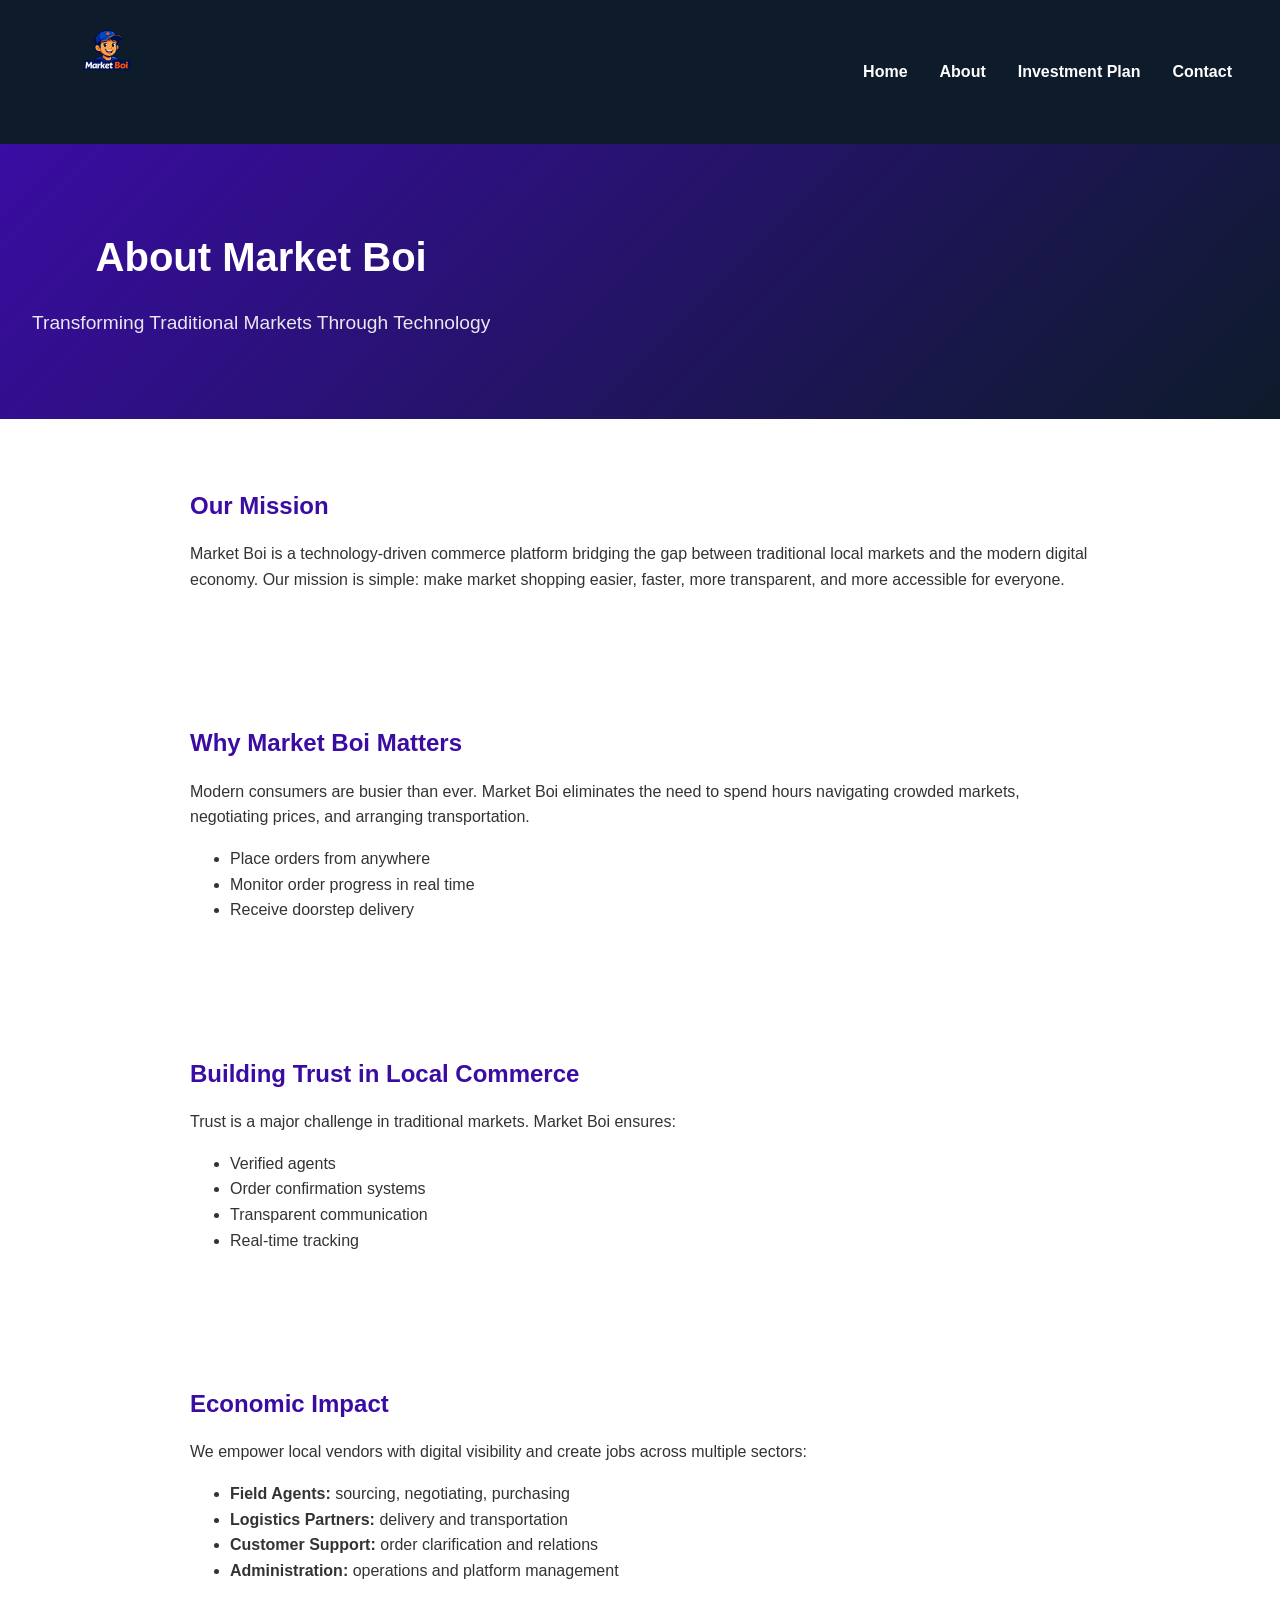
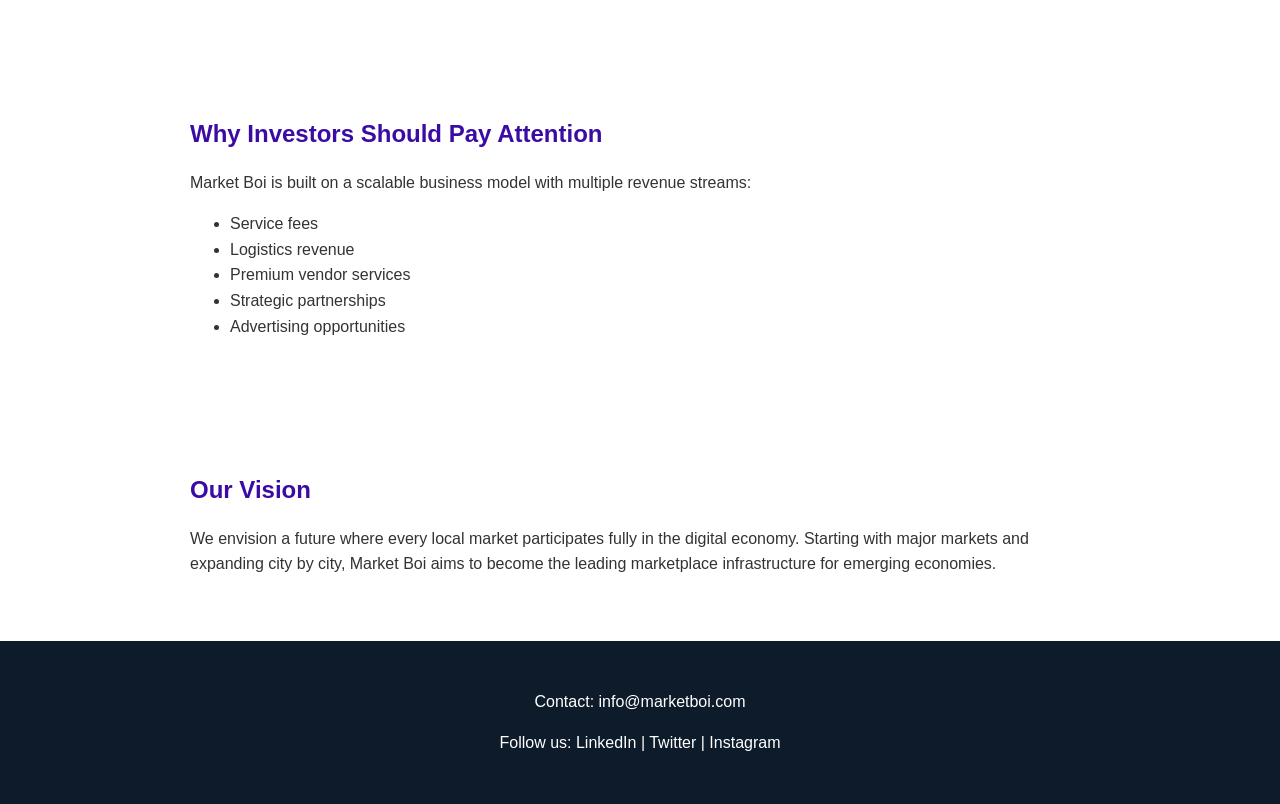
==== about.html @ b603a99d "Initial Market Boi website" ====
<!DOCTYPE html>
<html lang="en">
<head>
  <meta charset="UTF-8">
  <meta name="viewport" content="width=device-width, initial-scale=1.0">
  <title>About Market Boi</title>
  <link rel="stylesheet" href="style.css">
</head>
<body>
  <!-- Header -->
  <header class="header">
    <a href="index.html" class="logo-link">
      <img src="./assets/logo.png" alt="Market Boi Logo" class="logo-img">
    </a>
    <nav class="navbar">
      <ul class="nav-links">
        <li><a href="index.html">Home</a></li>
        <li><a href="about.html" class="active">About</a></li>
        <li><a href="investment.html">Investment Plan</a></li>
        <li><a href="index.html#contact">Contact</a></li>
      </ul>
    </nav>
  </header>

  <!-- About Hero -->
  <section class="hero about-hero">
    <div class="hero-content">
      <h1>About Market Boi</h1>
      <p>Transforming Traditional Markets Through Technology</p>
    </div>
  </section>

  <!-- About Content -->
  <section class="section">
    <h2>Our Mission</h2>
    <p>Market Boi is a technology-driven commerce platform bridging the gap between traditional local markets and the modern digital economy. Our mission is simple: make market shopping easier, faster, more transparent, and more accessible for everyone.</p>
  </section>

  <section class="section">
    <h2>Why Market Boi Matters</h2>
    <p>Modern consumers are busier than ever. Market Boi eliminates the need to spend hours navigating crowded markets, negotiating prices, and arranging transportation.</p>
    <ul>
      <li>Place orders from anywhere</li>
      <li>Monitor order progress in real time</li>
      <li>Receive doorstep delivery</li>
    </ul>
  </section>

  <section class="section">
    <h2>Building Trust in Local Commerce</h2>
    <p>Trust is a major challenge in traditional markets. Market Boi ensures:</p>
    <ul>
      <li>Verified agents</li>
      <li>Order confirmation systems</li>
      <li>Transparent communication</li>
      <li>Real-time tracking</li>
    </ul>
  </section>

  <section class="section">
    <h2>Economic Impact</h2>
    <p>We empower local vendors with digital visibility and create jobs across multiple sectors:</p>
    <ul>
      <li><strong>Field Agents:</strong> sourcing, negotiating, purchasing</li>
      <li><strong>Logistics Partners:</strong> delivery and transportation</li>
      <li><strong>Customer Support:</strong> order clarification and relations</li>
      <li><strong>Administration:</strong> operations and platform management</li>
    </ul>
  </section>

  <section class="section">
    <h2>Why Investors Should Pay Attention</h2>
    <p>Market Boi is built on a scalable business model with multiple revenue streams:</p>
    <ul>
      <li>Service fees</li>
      <li>Logistics revenue</li>
      <li>Premium vendor services</li>
      <li>Strategic partnerships</li>
      <li>Advertising opportunities</li>
    </ul>
  </section>

  <section class="section">
    <h2>Our Vision</h2>
    <p>We envision a future where every local market participates fully in the digital economy. Starting with major markets and expanding city by city, Market Boi aims to become the leading marketplace infrastructure for emerging economies.</p>
  </section>

  <!-- Footer -->
  <footer>
    <p>Contact: info@marketboi.com</p>
    <p>Follow us: LinkedIn | Twitter | Instagram</p>
  </footer>
</body>
</html>
---- style.css ----
/* Header and Navigation Bar */
.header {
  display: flex;
  align-items: center;
  justify-content: space-between;
  padding: 1rem 2rem;
  background: #0d1b2a;
  position: sticky;
  top: 0;
  z-index: 1000;
}

.logo-link {
  text-decoration: none;
}

.logo-img {
  height: 60px;
  cursor: pointer;
  transition: transform 0.2s ease;
}

.logo-img:hover {
  transform: scale(1.05);
}

.navbar .nav-links {
  list-style: none;
  display: flex;
  gap: 2rem;
  margin: 0;
  padding: 0;
}

.navbar .nav-links li a {
  color: white;
  text-decoration: none;
  font-weight: 600;
  transition: color 0.3s ease;
}

.navbar .nav-links li a:hover {
  color: #ff6f00; /* Accent orange */
}

.header {
  display: flex;
  align-items: center;
  padding: 1rem 3rem;
  background: #0d1b2a;
}

.logo-link {
  text-decoration: none;
}

.logo-img {
  height: 80px;
  cursor: pointer;
  transition: transform 0.2s ease;
}

.logo-img:hover {
  transform: scale(1.05);
}

.logo-img {
  max-width: 200px;
  display: block;
  margin: 0 auto 2rem auto;
}

.flowchart-img, .preview-img {
  max-width: 100%;
  display: block;
  margin: 2rem auto;
  border-radius: 12px;
  box-shadow: 0 4px 12px rgba(0,0,0,0.15);
}

body {
  margin: 0;
  font-family: 'Segoe UI', sans-serif;
  background: #fff;
  color: #333;
  line-height: 1.6;
}

.hero {
  display: flex;
  justify-content: space-between;
  align-items: center;
  padding: 4rem;
  background: linear-gradient(135deg, #0d1b2a, #3a0ca3);
  color: white;
}

.hero h1 {
  font-size: 2.5rem;
  margin-bottom: 1rem;
}

.hero p {
  font-size: 1.2rem;
  margin-bottom: 2rem;
}

.cta-buttons .btn {
  margin-right: 1rem;
  padding: 0.8rem 1.5rem;
  border: none;
  cursor: pointer;
  font-weight: bold;
  border-radius: 6px;
  transition: transform 0.2s ease;
}

.btn.primary {
  background: #ff6f00;
  color: white;
}

.btn.secondary {
  background: white;
  color: #3a0ca3;
}

.btn:hover {
  transform: scale(1.05);
}

.section {
  padding: 3rem;
  max-width: 900px;
  margin: auto;
}

.section h2 {
  color: #3a0ca3;
  margin-bottom: 1rem;
}

.features-grid {
  display: grid;
  grid-template-columns: repeat(auto-fit, minmax(150px, 1fr));
  gap: 1rem;
}

.feature {
  background: #f3f3f3;
  padding: 1rem;
  border-radius: 8px;
  text-align: center;
}

footer {
  background: #0d1b2a;
  color: white;
  text-align: center;
  padding: 2rem;
}

/* Floating WhatsApp Button */
#whatsapp-float {
  position: fixed;
  bottom: 20px;
  right: 20px;
  background: #25D366; /* WhatsApp green */
  color: white;
  font-size: 1.5rem;
  padding: 15px;
  border-radius: 50%;
  cursor: pointer;
  box-shadow: 0 4px 6px rgba(0,0,0,0.2);
  transition: transform 0.2s ease;
  z-index: 1000;
}

#whatsapp-float:hover {
  transform: scale(1.1);
}
/* Modal Styling */
.modal {
  display: none; /* hidden by default */
  position: fixed;
  z-index: 2000;
  left: 0;
  top: 0;
  width: 100%;
  height: 100%;
  background: rgba(0,0,0,0.6);
  justify-content: center;
  align-items: center;
}

.modal-content {
  background: white;
  padding: 2rem;
  border-radius: 10px;
  text-align: center;
  max-width: 400px;
  animation: fadeIn 0.5s ease;
}

@keyframes fadeIn {
  from {opacity: 0; transform: scale(0.9);}
  to {opacity: 1; transform: scale(1);}
}

/* Countdown Loader */
#countdown {
  margin: 1rem 0;
  font-size: 1.5rem;
  font-weight: bold;
  color: #3a0ca3;
}
/* About Hero */
.about-hero {
  background: linear-gradient(135deg, #3a0ca3, #0d1b2a);
  color: white;
  text-align: center;
  padding: 3rem 2rem;
}

.about-hero h1 {
  font-size: 2.5rem;
  margin-bottom: 0.5rem;
}

.about-hero p {
  font-size: 1.2rem;
  opacity: 0.9;
}

/* Active nav link */
.nav-links .active {
  color: #ff6f00;
  font-weight: bold;
}
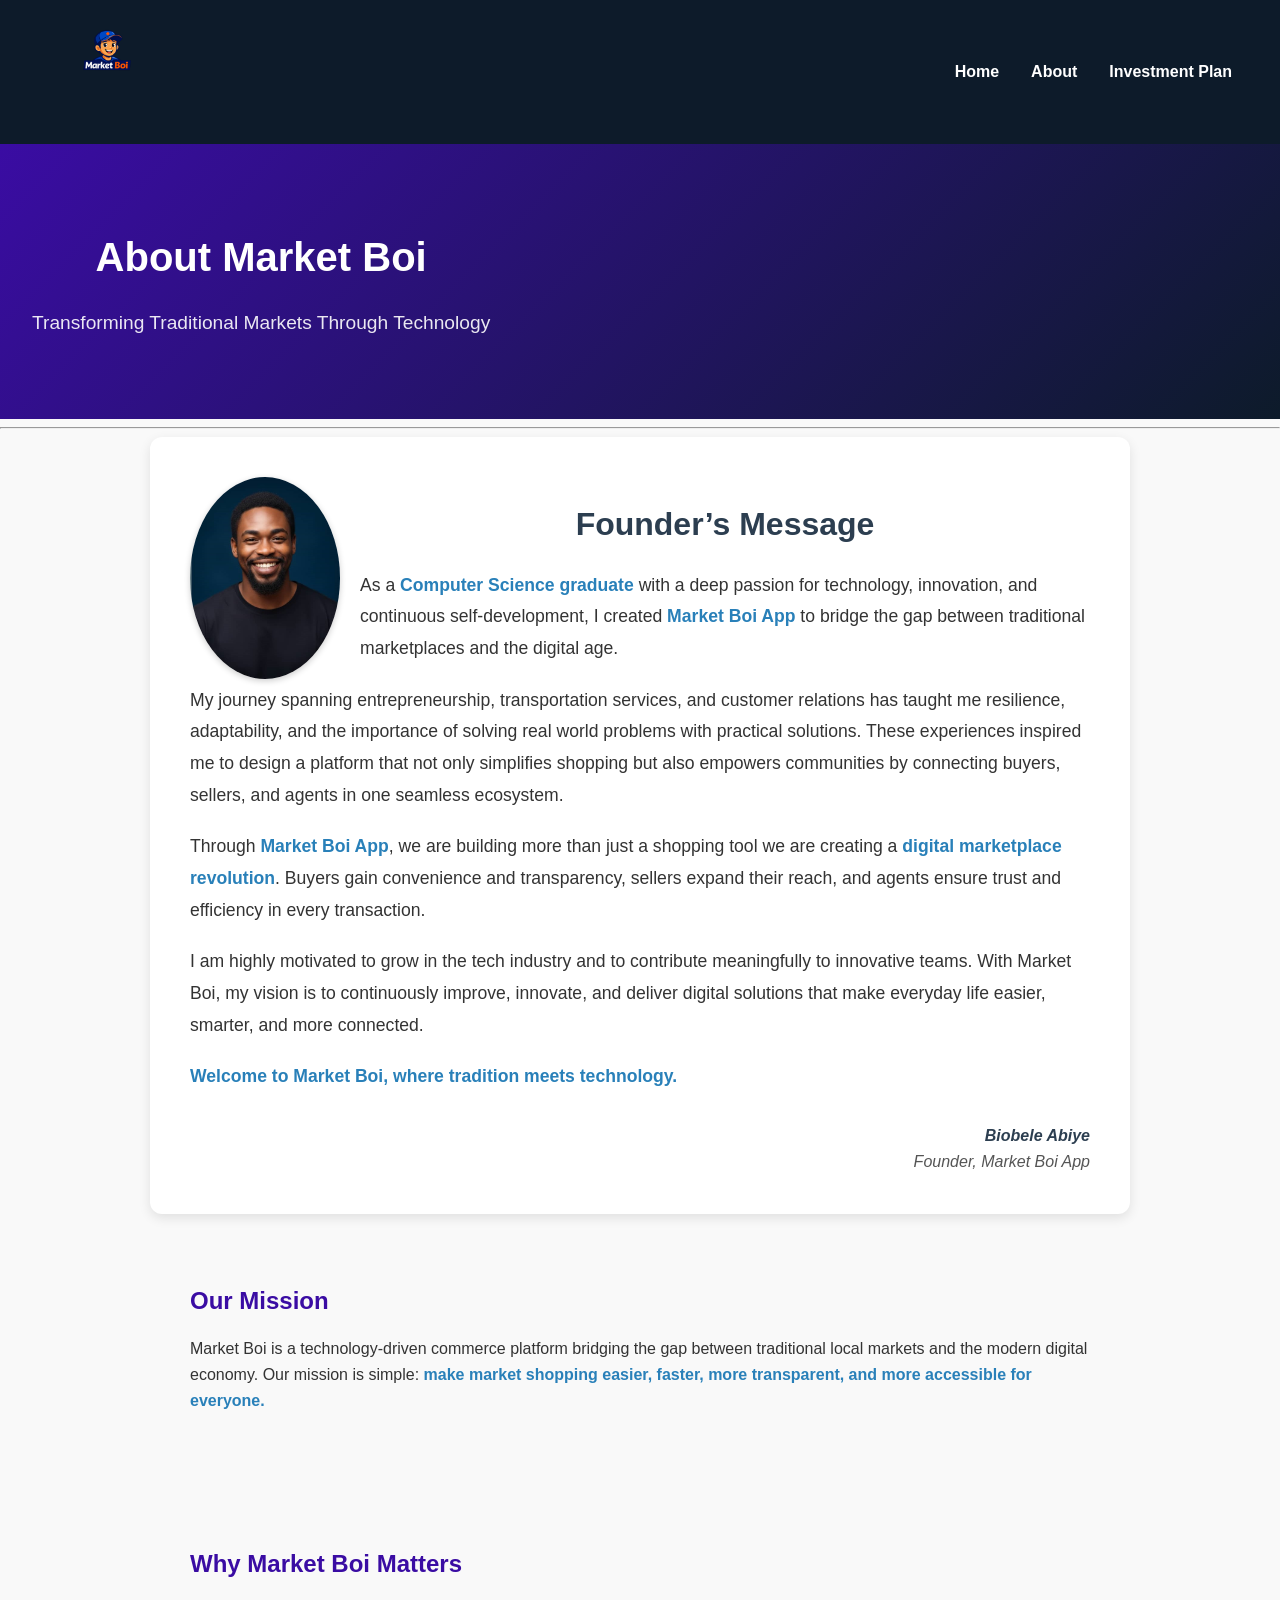
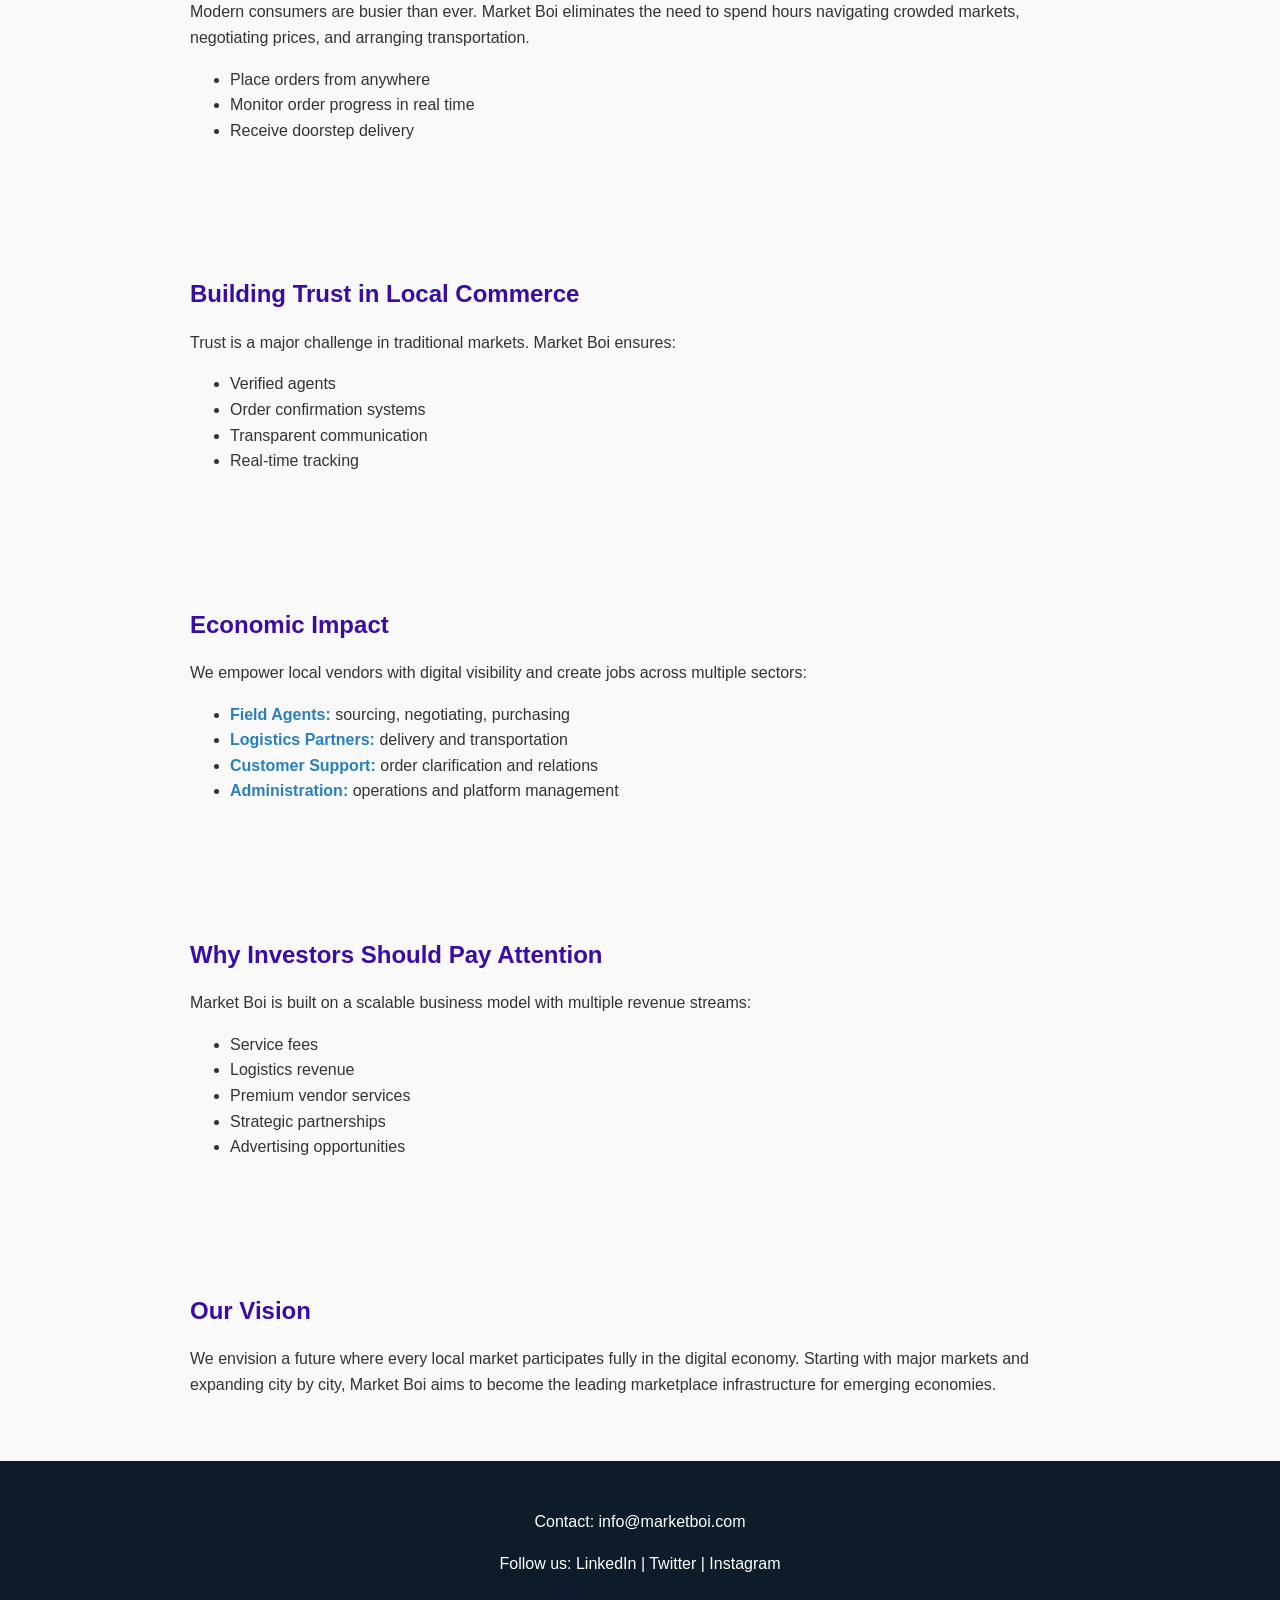
==== commit 29c8b6db: "Add files via upload" ====
--- a/about.html
+++ b/about.html
@@ -1,94 +1,192 @@
-<!DOCTYPE html>
-<html lang="en">
-<head>
-  <meta charset="UTF-8">
-  <meta name="viewport" content="width=device-width, initial-scale=1.0">
-  <title>About Market Boi</title>
-  <link rel="stylesheet" href="style.css">
-</head>
-<body>
-  <!-- Header -->
-  <header class="header">
-    <a href="index.html" class="logo-link">
-      <img src="./assets/logo.png" alt="Market Boi Logo" class="logo-img">
-    </a>
-    <nav class="navbar">
-      <ul class="nav-links">
-        <li><a href="index.html">Home</a></li>
-        <li><a href="about.html" class="active">About</a></li>
-        <li><a href="investment.html">Investment Plan</a></li>
-        <li><a href="index.html#contact">Contact</a></li>
-      </ul>
-    </nav>
-  </header>
-
-  <!-- About Hero -->
-  <section class="hero about-hero">
-    <div class="hero-content">
-      <h1>About Market Boi</h1>
-      <p>Transforming Traditional Markets Through Technology</p>
-    </div>
-  </section>
-
-  <!-- About Content -->
-  <section class="section">
-    <h2>Our Mission</h2>
-    <p>Market Boi is a technology-driven commerce platform bridging the gap between traditional local markets and the modern digital economy. Our mission is simple: make market shopping easier, faster, more transparent, and more accessible for everyone.</p>
-  </section>
-
-  <section class="section">
-    <h2>Why Market Boi Matters</h2>
-    <p>Modern consumers are busier than ever. Market Boi eliminates the need to spend hours navigating crowded markets, negotiating prices, and arranging transportation.</p>
-    <ul>
-      <li>Place orders from anywhere</li>
-      <li>Monitor order progress in real time</li>
-      <li>Receive doorstep delivery</li>
-    </ul>
-  </section>
-
-  <section class="section">
-    <h2>Building Trust in Local Commerce</h2>
-    <p>Trust is a major challenge in traditional markets. Market Boi ensures:</p>
-    <ul>
-      <li>Verified agents</li>
-      <li>Order confirmation systems</li>
-      <li>Transparent communication</li>
-      <li>Real-time tracking</li>
-    </ul>
-  </section>
-
-  <section class="section">
-    <h2>Economic Impact</h2>
-    <p>We empower local vendors with digital visibility and create jobs across multiple sectors:</p>
-    <ul>
-      <li><strong>Field Agents:</strong> sourcing, negotiating, purchasing</li>
-      <li><strong>Logistics Partners:</strong> delivery and transportation</li>
-      <li><strong>Customer Support:</strong> order clarification and relations</li>
-      <li><strong>Administration:</strong> operations and platform management</li>
-    </ul>
-  </section>
-
-  <section class="section">
-    <h2>Why Investors Should Pay Attention</h2>
-    <p>Market Boi is built on a scalable business model with multiple revenue streams:</p>
-    <ul>
-      <li>Service fees</li>
-      <li>Logistics revenue</li>
-      <li>Premium vendor services</li>
-      <li>Strategic partnerships</li>
-      <li>Advertising opportunities</li>
-    </ul>
-  </section>
-
-  <section class="section">
-    <h2>Our Vision</h2>
-    <p>We envision a future where every local market participates fully in the digital economy. Starting with major markets and expanding city by city, Market Boi aims to become the leading marketplace infrastructure for emerging economies.</p>
-  </section>
-
-  <!-- Footer -->
-  <footer>
-    <p>Contact: info@marketboi.com</p>
-    <p>Follow us: LinkedIn | Twitter | Instagram</p>
-  </footer>
-</body>
-</html>
+<!DOCTYPE html>
+<html lang="en">
+<head>
+  <meta charset="UTF-8">
+  <meta name="viewport" content="width=device-width, initial-scale=1.0">
+  <title>About Market Boi</title>
+  <link rel="stylesheet" href="style.css">
+</head>
+<body>
+  <!-- Header -->
+  <header class="header">
+    <a href="index.html" class="logo-link">
+      <img src="./assets/logo.png" alt="Market Boi Logo" class="logo-img">
+    </a>
+    <nav class="navbar">
+      <ul class="nav-links">
+        <li><a href="index.html">Home</a></li>
+        <li><a href="about.html" class="active">About</a></li>
+        <li><a href="./index.html#our-plan">Investment Plan</a></li>
+    
+      </ul>
+    </nav>
+  </header>
+<style>
+    body {
+      font-family: Arial, sans-serif;
+      color: #333;
+    }
+    strong {
+      color: #2980b9;
+    }
+  </style>
+  <!-- About Hero -->
+  <section class="hero about-hero">
+    <div class="hero-content">
+      <h1>About Market Boi</h1>
+      <p>Transforming Traditional Markets Through Technology</p>
+    </div>
+  </section>
+  <hr>
+  <style>
+    
+    body {
+      font-family: 'Segoe UI', Tahoma, Geneva, Verdana, sans-serif;
+      background-color: #f9f9f9;
+      margin: 0;
+      color: #333;
+    }
+    .founder-message {
+      max-width: 900px;
+      margin: auto;
+      background: #fff;
+      padding: 40px;
+      border-radius: 12px;
+      box-shadow: 0 4px 12px rgba(0,0,0,0.1);
+      overflow: hidden; /* ensures floated image doesn’t break layout */
+    }
+    .founder-message img {
+      float: left;
+      width: 150px;
+      height: auto;
+      margin-right: 20px;
+      border-radius: 50%;
+      box-shadow: 0 2px 6px rgba(0,0,0,0.2);
+    }
+    .founder-message h1 {
+      color: #2c3e50;
+      font-size: 2em;
+      margin-bottom: 20px;
+      text-align: center;
+    }
+    .founder-message p {
+      font-size: 1.1em;
+      line-height: 1.8;
+      margin-bottom: 20px;
+    }
+    .highlight {
+      color: #2980b9;
+      font-weight: bold;
+    }
+    .signature {
+      margin-top: 30px;
+      text-align: right;
+      font-style: italic;
+      color: #555;
+    }
+    .signature span {
+      display: block;
+      font-weight: bold;
+      color: #2c3e50;
+      margin-top: 5px;
+    }
+  </style>
+</head>
+
+  <div class="founder-message">
+    <!-- Replace founder.jpg with your actual image file -->
+    <img src="./assets/Founder.JPG" alt="Founder Image">
+    
+    <h1>Founder’s Message</h1>
+    <p>
+      As a <span class="highlight">Computer Science graduate</span> with a deep passion for technology, 
+      innovation, and continuous self‑development, I created <span class="highlight">Market Boi App</span> 
+      to bridge the gap between traditional marketplaces and the digital age.
+    </p>
+    <p>
+      My journey spanning entrepreneurship, transportation services, and customer relations has taught me 
+      resilience, adaptability, and the importance of solving real world problems with practical solutions. 
+      These experiences inspired me to design a platform that not only simplifies shopping but also empowers 
+      communities by connecting buyers, sellers, and agents in one seamless ecosystem.
+    </p>
+    <p>
+      Through <span class="highlight">Market Boi App</span>, we are building more than just a shopping tool 
+      we are creating a <span class="highlight">digital marketplace revolution</span>. Buyers gain convenience 
+      and transparency, sellers expand their reach, and agents ensure trust and efficiency in every transaction.
+    </p>
+    <p>
+      I am highly motivated to grow in the tech industry and to contribute meaningfully to innovative teams. 
+      With Market Boi, my vision is to continuously improve, innovate, and deliver digital solutions that make 
+      everyday life easier, smarter, and more connected.
+    </p>
+    <p>
+      <strong>Welcome to Market Boi, where tradition meets technology.</strong>
+    </p>
+    <div class="signature">
+      <span>Biobele Abiye</span>
+      Founder, Market Boi App
+    </div>
+  </div>
+
+  <!-- About Content -->
+  <section class="section">
+    <h2>Our Mission</h2>
+    <p>Market Boi is a technology-driven commerce platform bridging the gap between traditional local markets and the modern digital economy. Our mission is simple:<span class="highlight"> make market shopping easier, faster, more transparent, and more accessible for everyone.</span></p>
+  </section>
+
+  <section class="section">
+    <h2>Why Market Boi Matters</h2>
+    <p>Modern consumers are busier than ever. Market Boi eliminates the need to spend hours navigating crowded markets, negotiating prices, and arranging transportation.</p>
+    <ul>
+      <li>Place orders from anywhere</li>
+      <li>Monitor order progress in real time</li>
+      <li>Receive doorstep delivery</li>
+    </ul>
+  </section>
+
+  <section class="section">
+    <h2>Building Trust in Local Commerce</h2>
+    <p>Trust is a major challenge in traditional markets. Market Boi ensures:</p>
+    <ul>
+      <li>Verified agents</li>
+      <li>Order confirmation systems</li>
+      <li>Transparent communication</li>
+      <li>Real-time tracking</li>
+    </ul>
+  </section>
+
+  <section class="section">
+    <h2>Economic Impact</h2>
+    <p>We empower local vendors with digital visibility and create jobs across multiple sectors:</p>
+    <ul>
+      <li><strong>Field Agents:</strong> sourcing, negotiating, purchasing</li>
+      <li><strong>Logistics Partners:</strong> delivery and transportation</li>
+      <li><strong>Customer Support:</strong> order clarification and relations</li>
+      <li><strong>Administration:</strong> operations and platform management</li>
+    </ul>
+  </section>
+
+  <section class="section">
+    <h2>Why Investors Should Pay Attention</h2>
+    <p>Market Boi is built on a scalable business model with multiple revenue streams:</p>
+    <ul>
+      <li>Service fees</li>
+      <li>Logistics revenue</li>
+      <li>Premium vendor services</li>
+      <li>Strategic partnerships</li>
+      <li>Advertising opportunities</li>
+    </ul>
+  </section>
+
+  <section class="section">
+    <h2>Our Vision</h2>
+    <p>We envision a future where every local market participates fully in the digital economy. Starting with major markets and expanding city by city, Market Boi aims to become the leading marketplace infrastructure for emerging economies.</p>
+  </section>
+
+  <!-- Footer -->
+  <footer>
+    <p>Contact: info@marketboi.com</p>
+    <p>Follow us: LinkedIn | Twitter | Instagram</p>
+  </footer>
+</body>
+</html>
--- a/style.css
+++ b/style.css
@@ -1,239 +1,287 @@
-/* Header and Navigation Bar */
-.header {
-  display: flex;
-  align-items: center;
-  justify-content: space-between;
-  padding: 1rem 2rem;
-  background: #0d1b2a;
-  position: sticky;
-  top: 0;
-  z-index: 1000;
-}
-
-.logo-link {
-  text-decoration: none;
-}
-
-.logo-img {
-  height: 60px;
-  cursor: pointer;
-  transition: transform 0.2s ease;
-}
-
-.logo-img:hover {
-  transform: scale(1.05);
-}
-
-.navbar .nav-links {
-  list-style: none;
-  display: flex;
-  gap: 2rem;
-  margin: 0;
-  padding: 0;
-}
-
-.navbar .nav-links li a {
-  color: white;
-  text-decoration: none;
-  font-weight: 600;
-  transition: color 0.3s ease;
-}
-
-.navbar .nav-links li a:hover {
-  color: #ff6f00; /* Accent orange */
-}
-
-.header {
-  display: flex;
-  align-items: center;
-  padding: 1rem 3rem;
-  background: #0d1b2a;
-}
-
-.logo-link {
-  text-decoration: none;
-}
-
-.logo-img {
-  height: 80px;
-  cursor: pointer;
-  transition: transform 0.2s ease;
-}
-
-.logo-img:hover {
-  transform: scale(1.05);
-}
-
-.logo-img {
-  max-width: 200px;
-  display: block;
-  margin: 0 auto 2rem auto;
-}
-
-.flowchart-img, .preview-img {
-  max-width: 100%;
-  display: block;
-  margin: 2rem auto;
-  border-radius: 12px;
-  box-shadow: 0 4px 12px rgba(0,0,0,0.15);
-}
-
-body {
-  margin: 0;
-  font-family: 'Segoe UI', sans-serif;
-  background: #fff;
-  color: #333;
-  line-height: 1.6;
-}
-
-.hero {
-  display: flex;
-  justify-content: space-between;
-  align-items: center;
-  padding: 4rem;
-  background: linear-gradient(135deg, #0d1b2a, #3a0ca3);
-  color: white;
-}
-
-.hero h1 {
-  font-size: 2.5rem;
-  margin-bottom: 1rem;
-}
-
-.hero p {
-  font-size: 1.2rem;
-  margin-bottom: 2rem;
-}
-
-.cta-buttons .btn {
-  margin-right: 1rem;
-  padding: 0.8rem 1.5rem;
-  border: none;
-  cursor: pointer;
-  font-weight: bold;
-  border-radius: 6px;
-  transition: transform 0.2s ease;
-}
-
-.btn.primary {
-  background: #ff6f00;
-  color: white;
-}
-
-.btn.secondary {
-  background: white;
-  color: #3a0ca3;
-}
-
-.btn:hover {
-  transform: scale(1.05);
-}
-
-.section {
-  padding: 3rem;
-  max-width: 900px;
-  margin: auto;
-}
-
-.section h2 {
-  color: #3a0ca3;
-  margin-bottom: 1rem;
-}
-
-.features-grid {
-  display: grid;
-  grid-template-columns: repeat(auto-fit, minmax(150px, 1fr));
-  gap: 1rem;
-}
-
-.feature {
-  background: #f3f3f3;
-  padding: 1rem;
-  border-radius: 8px;
-  text-align: center;
-}
-
-footer {
-  background: #0d1b2a;
-  color: white;
-  text-align: center;
-  padding: 2rem;
-}
-
-/* Floating WhatsApp Button */
-#whatsapp-float {
-  position: fixed;
-  bottom: 20px;
-  right: 20px;
-  background: #25D366; /* WhatsApp green */
-  color: white;
-  font-size: 1.5rem;
-  padding: 15px;
-  border-radius: 50%;
-  cursor: pointer;
-  box-shadow: 0 4px 6px rgba(0,0,0,0.2);
-  transition: transform 0.2s ease;
-  z-index: 1000;
-}
-
-#whatsapp-float:hover {
-  transform: scale(1.1);
-}
-/* Modal Styling */
-.modal {
-  display: none; /* hidden by default */
-  position: fixed;
-  z-index: 2000;
-  left: 0;
-  top: 0;
-  width: 100%;
-  height: 100%;
-  background: rgba(0,0,0,0.6);
-  justify-content: center;
-  align-items: center;
-}
-
-.modal-content {
-  background: white;
-  padding: 2rem;
-  border-radius: 10px;
-  text-align: center;
-  max-width: 400px;
-  animation: fadeIn 0.5s ease;
-}
-
-@keyframes fadeIn {
-  from {opacity: 0; transform: scale(0.9);}
-  to {opacity: 1; transform: scale(1);}
-}
-
-/* Countdown Loader */
-#countdown {
-  margin: 1rem 0;
-  font-size: 1.5rem;
-  font-weight: bold;
-  color: #3a0ca3;
-}
-/* About Hero */
-.about-hero {
-  background: linear-gradient(135deg, #3a0ca3, #0d1b2a);
-  color: white;
-  text-align: center;
-  padding: 3rem 2rem;
-}
-
-.about-hero h1 {
-  font-size: 2.5rem;
-  margin-bottom: 0.5rem;
-}
-
-.about-hero p {
-  font-size: 1.2rem;
-  opacity: 0.9;
-}
-
-/* Active nav link */
-.nav-links .active {
-  color: #ff6f00;
-  font-weight: bold;
-}
+html {
+  scroll-behavior: smooth;
+}
+
+
+/* Header and Navigation Bar */
+.header {
+  display: flex;
+  align-items: center;
+  justify-content: space-between;
+  padding: 1rem 2rem;
+  background: #0d1b2a;
+  position: sticky;
+  top: 0;
+  z-index: 1000;
+}
+.plans-section {
+  scroll-margin-top: 100px; /* adjust this value to match your header height */
+}
+.logo-link {
+  text-decoration: none;
+}
+
+.logo-img {
+  height: 60px;
+  cursor: pointer;
+  transition: transform 0.2s ease;
+}
+
+.logo-img:hover {
+   transform: scale(1.05);      
+}
+
+.navbar .nav-links {
+  list-style: none;
+  display: flex;
+  gap: 2rem;
+  margin: 0;
+  padding: 0;
+}
+
+.navbar .nav-links li a {
+  color: white;
+  text-decoration: none;
+  font-weight: 600;
+  transition: color 0.3s ease;
+}
+
+.navbar .nav-links li:hover a{
+  color: #ff6f00; /* Accent orange */
+}
+
+.header {
+  display: flex;
+  align-items: center;
+  padding: 1rem 3rem;
+  background: #0d1b2a;
+}
+
+.logo-link {
+  text-decoration: none;
+}
+
+.logo-img {
+  height: 80px;
+  cursor: pointer;
+  transition: transform 0.2s ease;
+}
+
+.logo-img:hover {
+  transform: scale(1.05);
+}
+
+.logo-img {
+  max-width: 200px;
+  display: block;
+  margin: 0 auto 2rem auto;
+}
+
+.flowchart-img, .preview-img {
+  max-width: 100%;
+  display: block;
+  margin: 2rem auto;
+  border-radius: 12px;
+  box-shadow: 0 4px 12px rgba(0,0,0,0.15);
+}
+
+body {
+  margin: 0;
+  font-family: 'Segoe UI', sans-serif;
+  background: #fff;
+  color: #333;
+  line-height: 1.6;
+}
+
+.hero {
+  display: flex;
+  justify-content: space-between;
+  align-items: center;
+  padding: 4rem;
+  background: linear-gradient(135deg, #0d1b2a, #3a0ca3);
+  color: white;
+}
+
+.hero h1 {
+  font-size: 2.5rem;
+  margin-bottom: 1rem;
+}
+
+.hero p {
+  font-size: 1.2rem;
+  margin-bottom: 2rem;
+}
+
+.cta-buttons .btn {
+  margin-right: 1rem;
+  padding: 0.8rem 1.5rem;
+  border: none;
+  cursor: pointer;
+  font-weight: bold;
+  border-radius: 6px;
+  transition: transform 0.2s ease;
+}
+
+.btn.primary {
+  background: #ff6f00;
+  color: white;
+}
+
+.btn.secondary {
+  background: white;
+  color: #3a0ca3;
+}
+
+.btn:hover {
+  transform: scale(1.05);
+}
+
+.section {
+  padding: 3rem;
+  max-width: 900px;
+  margin: auto;
+}
+
+.section h2 {
+  color: #3a0ca3;
+  margin-bottom: 1rem;
+}
+
+.plans-section {
+    max-width: 1000px;
+    margin: 60px auto;
+    padding: 20px;
+    text-align: center;
+  }
+
+  .plans-section h2 {
+    font-size: 2em;
+    color: #2c3e50;
+    margin-bottom: 30px;
+    position: relative;
+  }
+
+  .plans-section h2::after {
+    content: "";
+    display: block;
+    width: 80px;
+    height: 4px;
+    background: #2980b9;
+    margin: 10px auto 0;
+    border-radius: 2px;
+  }
+
+  .plans-section .plans-grid {
+    display: grid;
+    grid-template-columns: repeat(auto-fit, minmax(180px, 1fr));
+    gap: 20px;
+    margin-top: 20px;
+  }
+
+  .plans-section .plan-btn {
+    display: block;
+    padding: 15px;
+    border-radius: 8px;
+    font-size: 1.1em;
+    font-weight: bold;
+    text-decoration: none;
+    color: #fff;
+    transition: transform 0.3s ease, box-shadow 0.3s ease;
+  }
+
+  .plans-section .plan-btn:hover {
+    transform: translateY(-5px);
+    box-shadow: 0 6px 16px rgba(0,0,0,0.15);
+  }
+
+  /* Individual plan colors */
+  .plans-section .bronze { background: #cd7f32; }
+  .plans-section .silver { background: #c0c0c0; color: #333; }
+  .plans-section .gold { background: #ffd700; color: #333; }
+  .plans-section .diamond { background: #b9f2ff; color: #333; }
+  .plans-section .platinum { background: #e5e4e2; color: #333; }
+
+footer {
+  background: #0d1b2a;
+  color: white;
+  text-align: center;
+  padding: 2rem;
+}
+
+/* Floating WhatsApp Button */
+#whatsapp-float {
+  position: fixed;
+  bottom: 20px;
+  right: 20px;
+  background: #25D366; /* WhatsApp green */
+  color: white;
+  font-size: 1.5rem;
+  padding: 15px;
+  border-radius: 50%;
+  cursor: pointer;
+  box-shadow: 0 4px 6px rgba(0,0,0,0.2);
+  transition: transform 0.2s ease;
+  z-index: 1000;
+}
+
+#whatsapp-float:hover {
+  transform: scale(1.1);
+}
+/* Modal Styling */
+.modal {
+  display: none; /* hidden by default */
+  position: fixed;
+  z-index: 2000;
+  left: 0;
+  top: 0;
+  width: 100%;
+  height: 100%;
+  background: rgba(0,0,0,0.6);
+  justify-content: center;
+  align-items: center;
+}
+
+.modal-content {
+  background: white;
+  padding: 2rem;
+  border-radius: 10px;
+  text-align: center;
+  max-width: 400px;
+  animation: fadeIn 0.5s ease;
+}
+
+@keyframes fadeIn {
+  from {opacity: 0; transform: scale(0.9);}
+  to {opacity: 1; transform: scale(1);}
+}
+
+/* Countdown Loader */
+#countdown {
+  margin: 1rem 0;
+  font-size: 1.5rem;
+  font-weight: bold;
+  color: #3a0ca3;
+}
+/* About Hero */
+.about-hero {
+  background: linear-gradient(135deg, #3a0ca3, #0d1b2a);
+  color: white;
+  text-align: center;
+  padding: 3rem 2rem;
+}
+
+.about-hero h1 {
+  font-size: 2.5rem;
+  margin-bottom: 0.5rem;
+}
+
+.about-hero p {
+  font-size: 1.2rem;
+  opacity: 0.9;
+}
+
+/* Active nav link */
+.nav-links .active {
+  color: #ff6f00;
+  font-weight: bold;
+}
